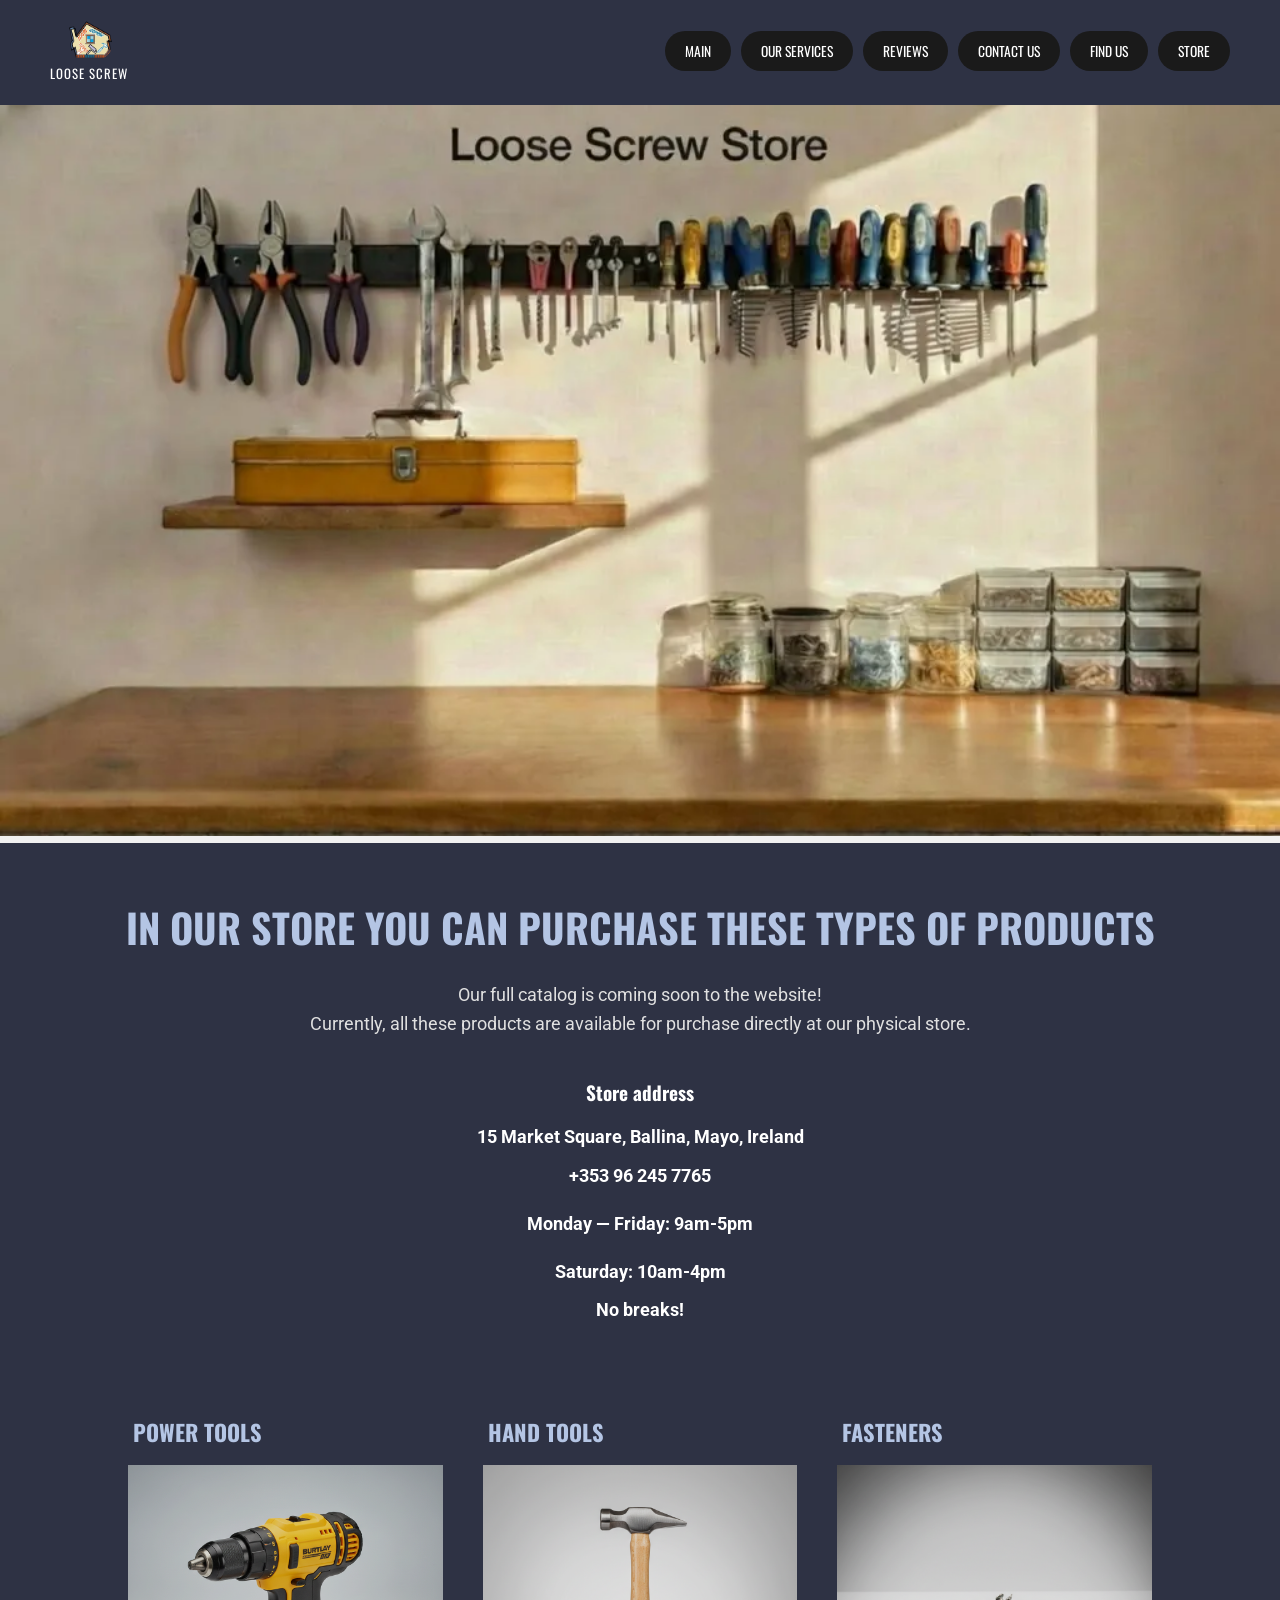
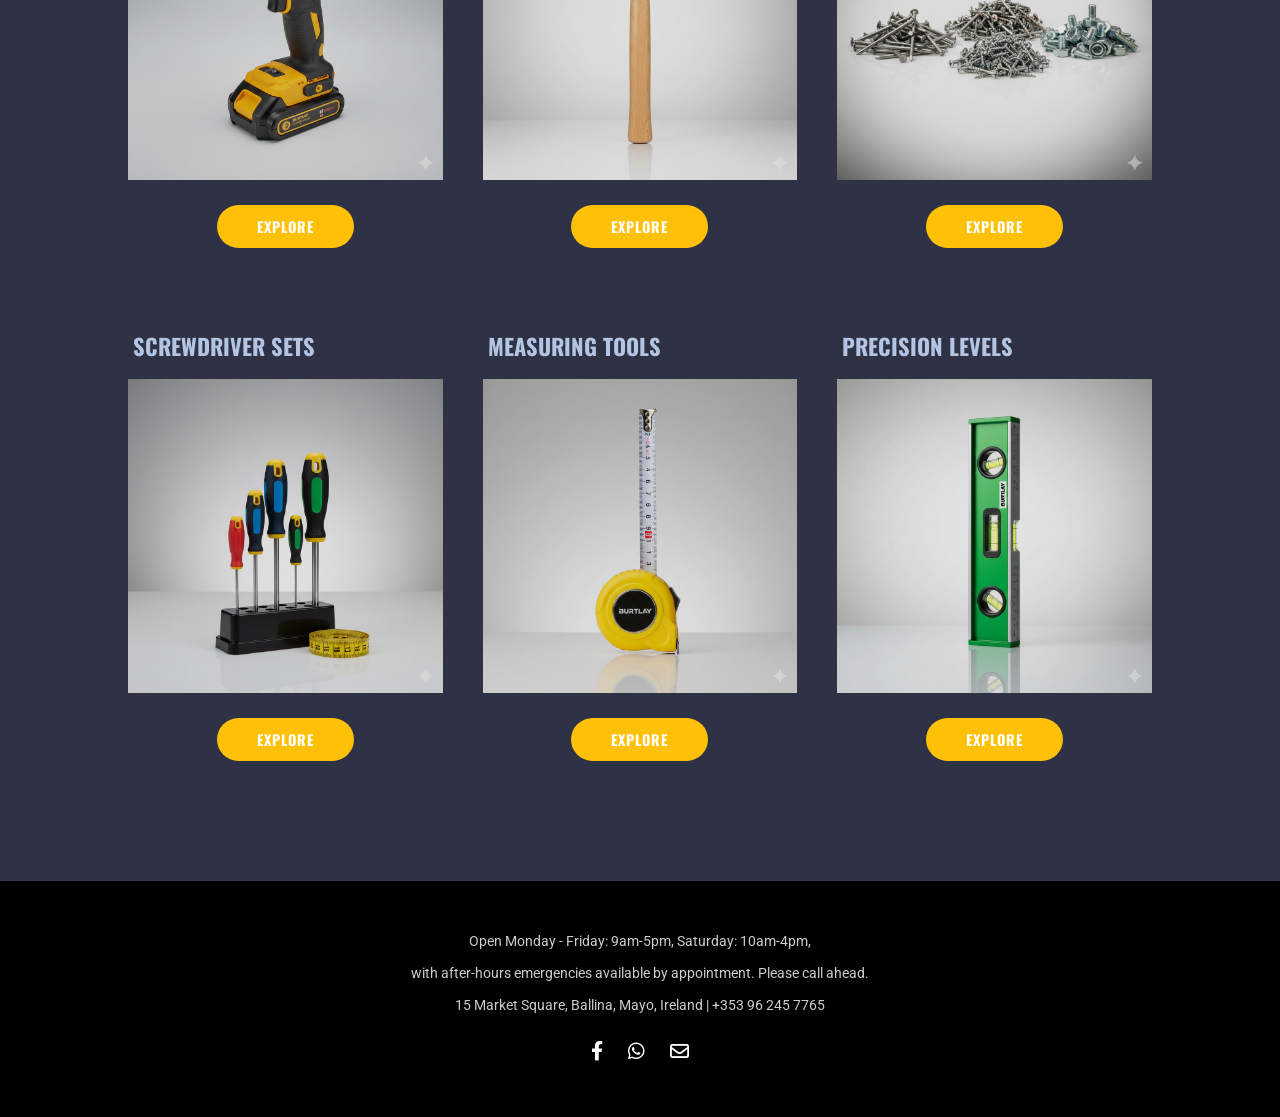
==== store.html @ 330cfa1b "Add files via upload" ====
<!DOCTYPE html>
<html lang="en">
<head>
    <meta charset="UTF-8">
    <meta name="viewport" content="width=device-width, initial-scale=1.0">
    <title>Loose Screw - Store</title>
    <link rel="stylesheet" href="style.css">
    <link rel="stylesheet" href="store.css">
    <link rel="stylesheet" href="https://cdnjs.cloudflare.com/ajax/libs/font-awesome/6.0.0/css/all.min.css">
    <link href="https://fonts.googleapis.com/css2?family=Oswald:wght@400;700&family=Roboto:wght@300;400;700&display=swap" rel="stylesheet">
</head>
<body>

<nav class="navbar">
    <div class="logo-container">
        <img src="assets/hero-house.png" alt="Loose Screw Logo" class="logo">
        <span class="brand-name">LOOSE SCREW</span>
    </div>
    <ul class="nav-links">
        <li><a href="index.html" class="nav-btn">MAIN</a></li>
        <li><a href="index.html#services" class="nav-btn">OUR SERVICES</a></li>
        <li><a href="index.html#reviews" class="nav-btn">REVIEWS</a></li>
        <li><a href="index.html#contact" class="nav-btn">CONTACT US</a></li>
        <li><a href="index.html#find-us" class="nav-btn">FIND US</a></li>
        <li><a href="store.html" class="nav-btn active-btn">STORE</a></li>
    </ul>
</nav>

<header class="store-hero">
    <img src="assets/store-hero.jpg" alt="Tool Wall" class="store-hero-img">
</header>

<section id="contacts" class="store-intro">
    <h2>IN OUR STORE YOU CAN PURCHASE THESE TYPES OF PRODUCTS</h2>
    <p class="intro-subtext">
        Our full catalog is coming soon to the website!<br>
        Currently, all these products are available for purchase directly at our physical store.
    </p>

    <div class="store-details">
        <h3>Store address</h3>
        <p>15 Market Square, Ballina, Mayo, Ireland</p>
        <p>+353 96 245 7765</p>

        <p class="hours">Monday — Friday: 9am-5pm</p>
        <p class="hours">Saturday: 10am-4pm</p>
        <p class="no-breaks">No breaks!</p>
    </div>
</section>

<section class="product-grid-section">
    <div class="product-container">

        <div class="product-card">
            <h3>POWER TOOLS</h3>
            <div class="image-box">
                <img src="assets/product-1.jpg" alt="Power Drill">
            </div>
            <a href="#contacts" class="explore-btn">EXPLORE</a>
        </div>

        <div class="product-card">
            <h3>HAND TOOLS</h3>
            <div class="image-box">
                <img src="assets/product-2.jpg" alt="Hammer">
            </div>
            <a href="#contacts" class="explore-btn">EXPLORE</a>
        </div>

        <div class="product-card">
            <h3>FASTENERS</h3>
            <div class="image-box">
                <img src="assets/product-3.jpg" alt="Screws and Nuts">
            </div>
            <a href="#contacts" class="explore-btn">EXPLORE</a>
        </div>

        <div class="product-card">
            <h3>SCREWDRIVER SETS</h3>
            <div class="image-box">
                <img src="assets/product-4.jpg" alt="Screwdrivers">
            </div>
            <a href="#contacts" class="explore-btn">EXPLORE</a>
        </div>

        <div class="product-card">
            <h3>MEASURING TOOLS</h3>
            <div class="image-box">
                <img src="assets/product-5.jpg" alt="Tape Measure">
            </div>
            <a href="#contacts" class="explore-btn">EXPLORE</a>
        </div>

        <div class="product-card">
            <h3>PRECISION LEVELS</h3>
            <div class="image-box">
                <img src="assets/product-6.jpg" alt="Level Tool">
            </div>
            <a href="#contacts" class="explore-btn">EXPLORE</a>
        </div>

    </div>
</section>

<footer>
    <p>Open Monday - Friday: 9am-5pm, Saturday: 10am-4pm,</p>
    <p>with after-hours emergencies available by appointment. Please call ahead.</p>
    <p>15 Market Square, Ballina, Mayo, Ireland | +353 96 245 7765</p>

    <div class="footer-icons">
        <i class="fab fa-facebook-f"></i>
        <i class="fab fa-whatsapp"></i>
        <i class="far fa-envelope"></i>
    </div>
</footer>

</body>
</html>
---- style.css ----
/* --- Global Styles --- */
* {
    margin: 0;
    padding: 0;
    box-sizing: border-box;
}

body {
    font-family: 'Roboto', sans-serif;
    background-color: #2E3244; /* Dark blue-grey background */
    color: #ffffff;
    line-height: 1.6;
}

h1, h2, h3, .brand-name, .nav-btn, .cta-button, .submit-btn {
    font-family: 'Oswald', sans-serif;
    text-transform: uppercase;
}

h2 {
    font-size: 3rem;
    color: #B4C5E4; /* Light periwinkle heading color */
    margin-bottom: 30px;
}

a {
    text-decoration: none;
    color: white;
}

/* --- Navigation --- */
.navbar {
    display: flex;
    justify-content: space-between;
    align-items: center;
    padding: 20px 50px;
    background-color: #2E3244;
}

.logo-container {
    display: flex;
    flex-direction: column;
    align-items: center;
}

.logo {
    width: 50px;
    margin-bottom: 5px;
}

.brand-name {
    font-size: 0.8rem;
    letter-spacing: 1px;
}

.nav-links {
    list-style: none;
    display: flex;
    gap: 10px;
}

.nav-btn {
    background-color: #1a1a1a;
    padding: 10px 20px;
    border-radius: 20px;
    font-size: 0.85rem;
    transition: background 0.3s;
}

.nav-btn:hover {
    background-color: #333;
}

/* --- Hero Section --- */
.hero {
    display: flex;
    justify-content: space-between;
    align-items: center;
    padding: 60px 10%;
    min-height: 80vh;
}

.hero-content {
    max-width: 50%;
}

.hero-content h1 {
    font-size: 4.5rem;
    line-height: 0.9;
    color: #B4C5E4;
    margin-bottom: 30px;
}

.hero-content p {
    margin-bottom: 20px;
    max-width: 90%;
}

.cta-button {
    display: inline-block;
    background-color: #121212;
    padding: 12px 30px;
    border-radius: 25px;
    margin-top: 10px;
    font-weight: bold;
}

.hero-image img {
    max-width: 100%;
    height: auto;
    width: 450px;
}

/* --- Services Section --- */
.services {
    padding: 50px;
    display: flex;
    background-color: #000;
    min-height: 80vh;
}

.services-visual {
    width: 40%;
    position: relative;
}

.services-visual img {
    width: 100%;
    height: 100%;
    object-fit: cover;
}

.services-text {
    width: 60%;
    padding: 80px 60px;
    display: flex;
    flex-direction: column;
    justify-content: center;
}

.service-row {
    margin-bottom: 25px;
}

.service-row h3 {
    display: inline;
    font-size: 1.1rem;
    color: #fff;
    margin-right: 5px;
}

.service-row p {
    display: inline;
    color: #ccc;
    font-size: 1rem;
}

/* --- Reviews Section --- */
.reviews {
    background-color: #000;
    padding: 100px 10%;
    text-align: center;
}

.reviews-grid {
    display: grid;
    grid-template-columns: 1fr 1fr;
    gap: 60px;
    text-align: center;
    margin-top: 50px;
}

.stars {
    color: #fff;
    margin-bottom: 15px;
    font-size: 1.2rem;
    letter-spacing: 3px;
}

.review-card p {
    font-size: 1.1rem;
    margin-bottom: 15px;
    line-height: 1.5;
}

.author {
    color: #aaa;
    font-size: 0.9rem;
}

/* --- Contact Section --- */
.contact {
    background-color: #000;
    padding: 80px 10%;
    display: flex;
    flex-direction: column;
    align-items: center;
    text-align: center;
}

.contact p {
    color: #ccc;
    margin-bottom: 40px;
}

.contact-form {
    width: 100%;
    max-width: 500px;
    text-align: left;
}

.contact-form label {
    display: block;
    font-weight: bold;
    font-size: 0.9rem;
    margin-bottom: 8px;
    font-family: 'Oswald', sans-serif;
}

.contact-form input,
.contact-form textarea {
    width: 100%;
    background: transparent;
    border: 1px solid #555;
    border-radius: 5px;
    padding: 12px;
    margin-bottom: 20px;
    color: white;
    font-size: 1rem;
}

.contact-form textarea {
    resize: none;
}

.submit-btn {
    background-color: #1a1a1a;
    color: white;
    border: 1px solid #555;
    padding: 12px 35px;
    border-radius: 25px;
    cursor: pointer;
    font-size: 1rem;
    transition: all 0.3s;
}

.submit-btn:hover {
    background-color: #fff;
    color: #000;
}

/* --- Find Us Section --- */
.find-us {
    background-color: #2E3244;
    padding: 80px 10%;
    display: flex;
    justify-content: space-between;
    align-items: flex-start;
}

.find-us-content {
    flex: 1;
}

.find-us h3 {
    margin-top: 30px;
    margin-bottom: 15px;
    font-size: 1rem;
}

.no-breaks {
    margin-top: 15px;
}

.social-links {
    margin-top: 30px;
    font-size: 1.2rem;
}

.social-links i {
    margin-right: 15px;
    cursor: pointer;
}

.map-container {
    flex: 1;
    display: flex;
    justify-content: flex-end;
}

.map-placeholder {
    width: 400px;
    height: 300px;
    background-color: #ddd;
    background-image: url('assets/map_placeholder.png'); /* Add a map screenshot here */
    background-size: cover;
    border-radius: 4px;
}

/* --- Footer --- */
footer {
    background-color: #000;
    padding: 50px 10%;
    text-align: center;
    font-size: 0.85rem;
    color: #ccc;
}

footer p {
    margin-bottom: 10px;
}

/* --- Responsive Mobile --- */
@media (max-width: 768px) {
    .navbar {
        flex-direction: column;
        padding: 20px;
    }

    .nav-links {
        flex-wrap: wrap;
        justify-content: center;
        margin-top: 20px;
    }

    .hero {
        flex-direction: column-reverse;
        text-align: center;
    }

    .hero-content {
        max-width: 100%;
    }

    .services {
        flex-direction: column;
    }

    .services-visual, .services-text {
        width: 100%;
    }

    .services-visual {
        height: 300px;
    }

    .reviews-grid {
        grid-template-columns: 1fr;
    }

    .find-us {
        flex-direction: column;
    }

    .map-container {
        width: 100%;
        margin-top: 40px;
        justify-content: center;
    }
}
---- store.css ----
/* --- Store Page Specific Styles --- */

/* Hero Image & Title */
.store-hero {
    position: relative;
    width: 100%;
    overflow: hidden;
    background-color: #f0f0f0;
}

.store-hero-img {
    width: 100%;
    height: 100%;
    object-fit: cover;
    object-position: top;
}

.store-hero-overlay {
    position: absolute;
    top: 20%;
    width: 100%;
    text-align: center;
    z-index: 2;
}

.store-hero-overlay h1 {
    font-size: 4rem;
    color: #333; /* Dark text as seen in the screenshot */
    text-transform: none; /* Keep natural capitalization like screenshot */
    font-family: 'Roboto', sans-serif;
    font-weight: 500;
}

/* Intro Text Section */
.store-intro {
    background-color: #2E3244; /* Matches site theme */
    color: white;
    text-align: center;
    padding: 60px 20px;
}

.store-intro h2 {
    font-size: 2.5rem;
    color: #B4C5E4;
    margin-bottom: 30px;
    line-height: 1.2;
}

.intro-subtext {
    font-size: 1.1rem;
    line-height: 1.6;
    margin-bottom: 40px;
    color: #e0e0e0;
}

.store-details h3 {
    font-size: 1.2rem;
    margin-bottom: 15px;
    text-transform: none;
    color: #fff;
}

.store-details p {
    font-size: 1.1rem;
    margin-bottom: 10px;
    font-weight: bold;
}

.hours {
    margin-top: 20px;
}

.no-breaks {
    margin-top: 10px;
}

/* Product Grid Layout */
.product-grid-section {
    background-color: #2E3244;
    padding: 20px 10% 80px 10%;
}

.product-container {
    display: grid;
    grid-template-columns: repeat(3, 1fr);
    gap: 40px;
    max-width: 1200px;
    margin: 0 auto;
}

.product-card {
    display: flex;
    flex-direction: column;
    align-items: center;
    margin-bottom: 40px;
}

.product-card h3 {
    color: #B4C5E4;
    margin-bottom: 15px;
    font-size: 1.4rem;
    text-align: left;
    width: 100%;
    padding-left: 5px;
}

.image-box {
    width: 100%;
    aspect-ratio: 1 / 1; /* Ensures perfect square */
    background-color: #e6e6e6; /* Light gray background like screenshot */
    display: flex;
    justify-content: center;
    align-items: center;
    overflow: hidden;
    margin-bottom: 25px;
}

.image-box img {
    width: 100%; /* Leaves some breathing room */
    height: auto;
    object-fit: contain;
    mix-blend-mode: multiply; /* Helps blend white bg images if they aren't transparent */
}

.explore-btn {
    background-color: #FFC107; /* Yellow button */
    color: white;
    font-family: 'Oswald', sans-serif;
    font-weight: bold;
    border: none;
    padding: 10px 40px;
    border-radius: 25px;
    cursor: pointer;
    font-size: 0.9rem;
    letter-spacing: 1px;
    transition: transform 0.2s, background-color 0.2s;
}

.explore-btn:hover {
    transform: scale(1.05);
    background-color: #ffca2c;
}

/* Footer Icons override */
.footer-icons {
    margin-top: 20px;
    font-size: 1.2rem;
}

.footer-icons i {
    margin: 0 10px;
    cursor: pointer;
    color: white;
}

/* Responsive Design for Mobile */
@media (max-width: 900px) {
    .product-container {
        grid-template-columns: repeat(2, 1fr);
    }
}

@media (max-width: 600px) {
    .product-container {
        grid-template-columns: 1fr;
    }

    .store-hero-overlay h1 {
        font-size: 2.5rem;
    }
}
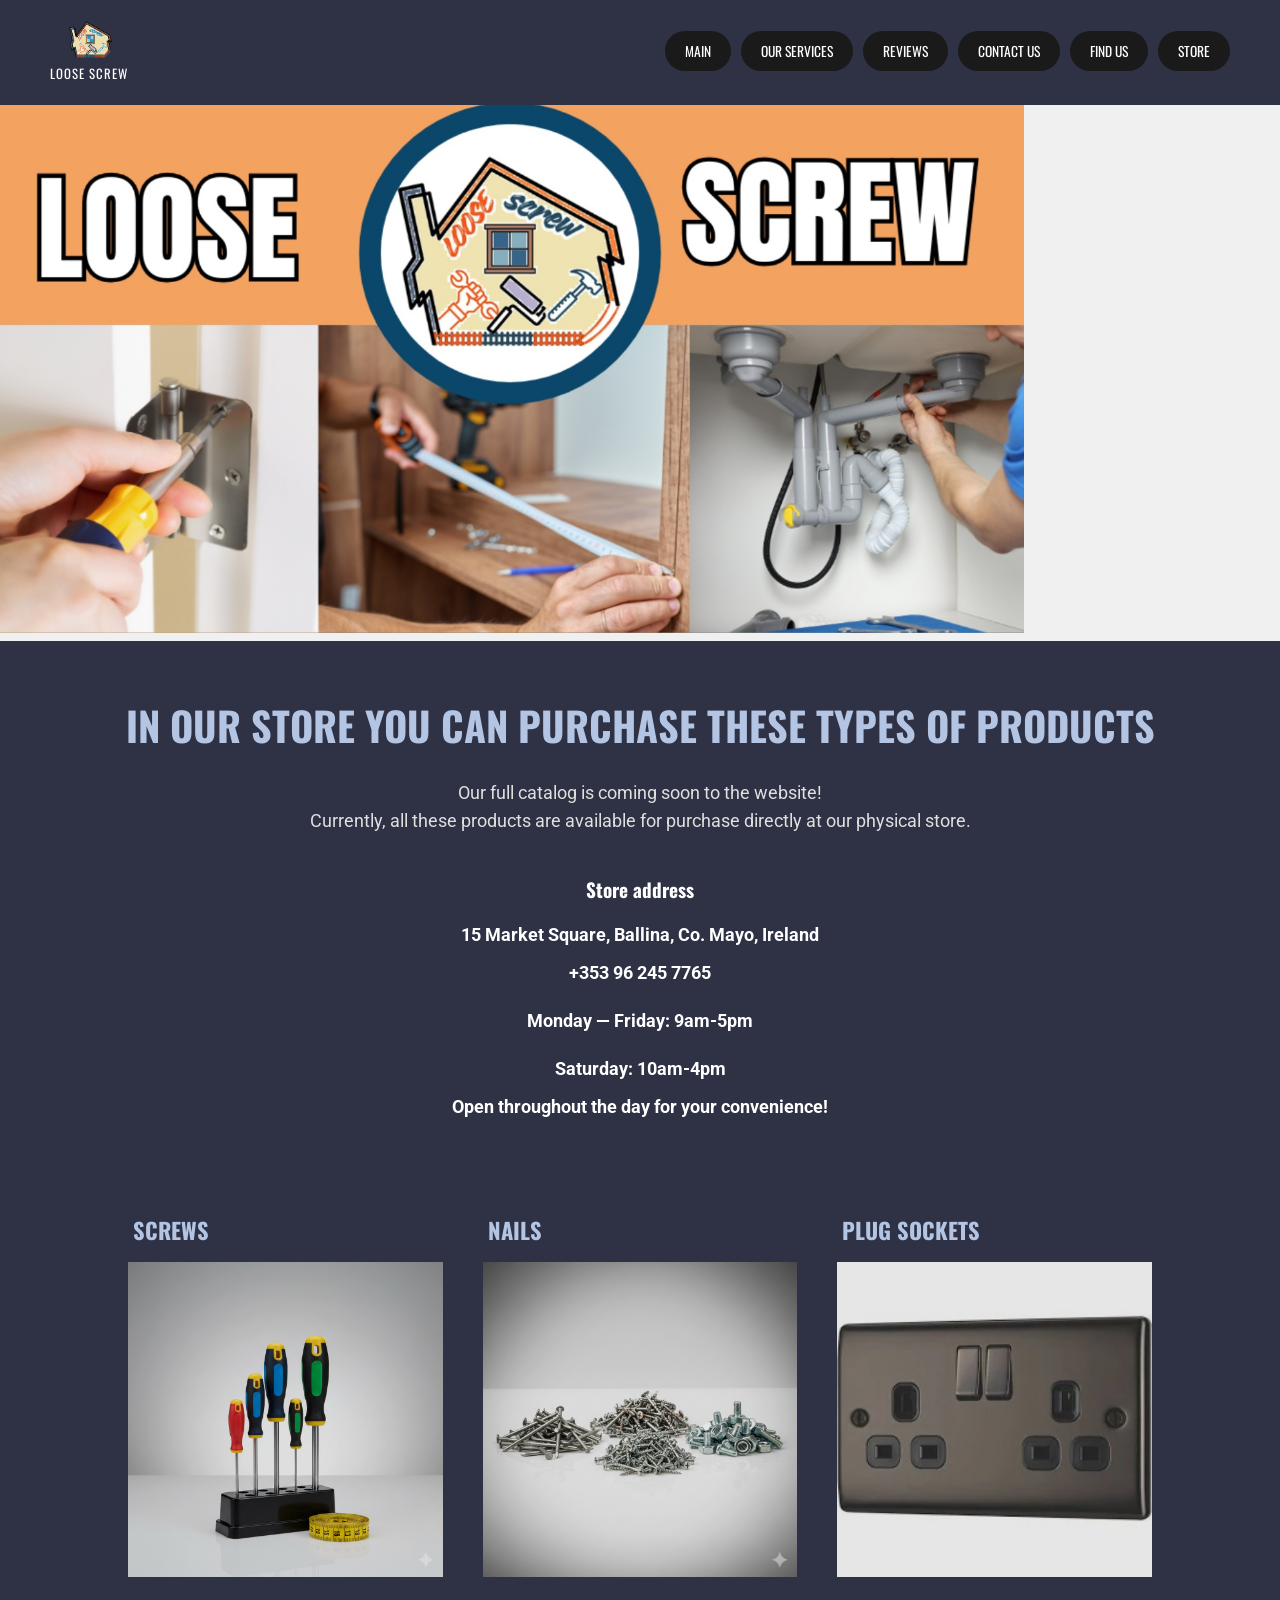
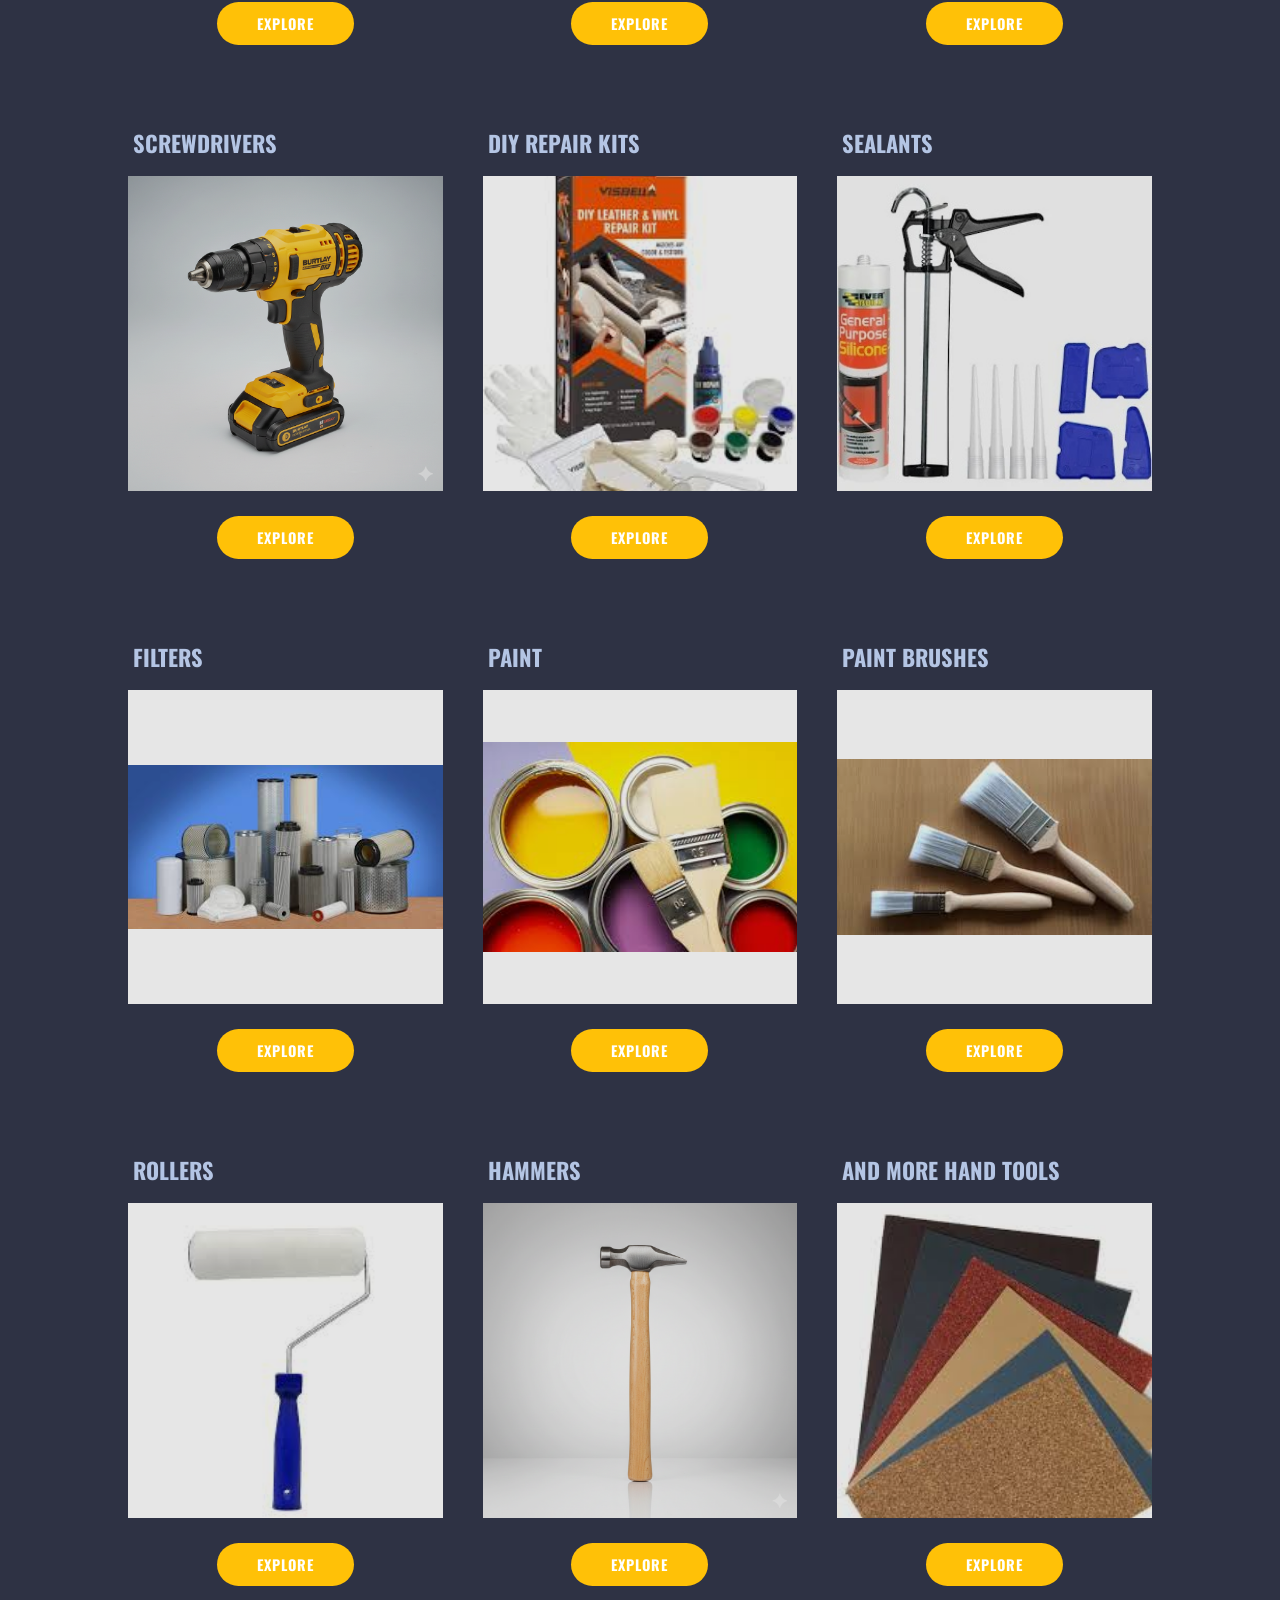
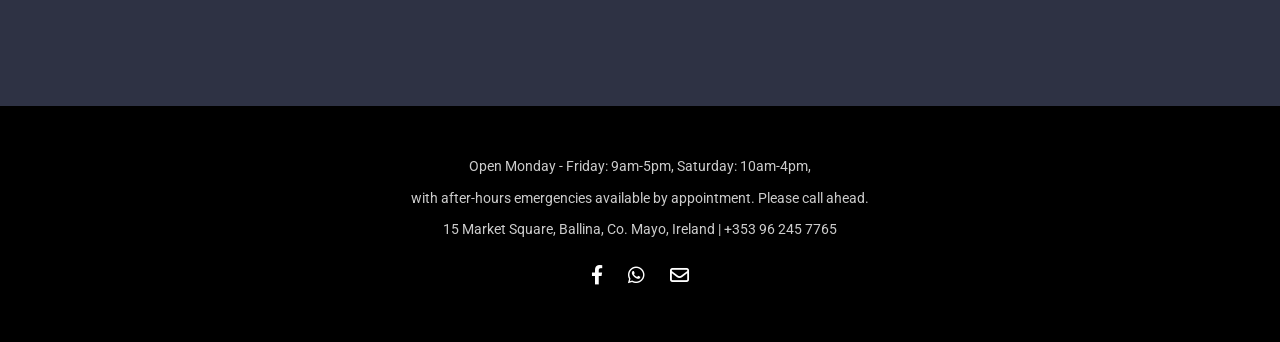
==== commit d2637fb9: "Add files via upload" ====
--- a/store.html
+++ b/store.html
@@ -10,6 +10,7 @@
     <link href="https://fonts.googleapis.com/css2?family=Oswald:wght@400;700&family=Roboto:wght@300;400;700&display=swap" rel="stylesheet">
 </head>
 <body>
+<script src="//code.tidio.co/lspiiqb1wacac2snyfqq0s9dsjgk1dm2.js" async></script>
 
 <nav class="navbar">
     <div class="logo-container">
@@ -27,7 +28,7 @@
 </nav>
 
 <header class="store-hero">
-    <img src="assets/store-hero.jpg" alt="Tool Wall" class="store-hero-img">
+    <img src="assets/store1.jpg" alt="Tool Wall" class="store-hero-img">
 </header>
 
 <section id="contacts" class="store-intro">
@@ -39,12 +40,12 @@
 
     <div class="store-details">
         <h3>Store address</h3>
-        <p>15 Market Square, Ballina, Mayo, Ireland</p>
+        <p>15 Market Square, Ballina, Co. Mayo, Ireland</p>
         <p>+353 96 245 7765</p>
 
         <p class="hours">Monday — Friday: 9am-5pm</p>
         <p class="hours">Saturday: 10am-4pm</p>
-        <p class="no-breaks">No breaks!</p>
+        <p class="no-breaks">Open throughout the day for your convenience!</p>
     </div>
 </section>
 
@@ -52,49 +53,97 @@
     <div class="product-container">
 
         <div class="product-card">
-            <h3>POWER TOOLS</h3>
+            <h3>Screws</h3>
             <div class="image-box">
-                <img src="assets/product-1.jpg" alt="Power Drill">
+                <img src="assets/product-4.jpg" alt="Power Drill">
             </div>
             <a href="#contacts" class="explore-btn">EXPLORE</a>
         </div>
 
         <div class="product-card">
-            <h3>HAND TOOLS</h3>
+            <h3>Nails</h3>
             <div class="image-box">
-                <img src="assets/product-2.jpg" alt="Hammer">
+                <img src="assets/product-3.jpg" alt="Hammer">
             </div>
             <a href="#contacts" class="explore-btn">EXPLORE</a>
         </div>
 
         <div class="product-card">
-            <h3>FASTENERS</h3>
+            <h3>Plug sockets</h3>
             <div class="image-box">
-                <img src="assets/product-3.jpg" alt="Screws and Nuts">
+                <img src="assets/sockets.jpg" alt="Screws and Nuts">
             </div>
             <a href="#contacts" class="explore-btn">EXPLORE</a>
         </div>
 
         <div class="product-card">
-            <h3>SCREWDRIVER SETS</h3>
+            <h3>SCREWDRIVERS</h3>
             <div class="image-box">
-                <img src="assets/product-4.jpg" alt="Screwdrivers">
+                <img src="assets/product-1.jpg" alt="Screwdrivers">
             </div>
             <a href="#contacts" class="explore-btn">EXPLORE</a>
         </div>
 
         <div class="product-card">
-            <h3>MEASURING TOOLS</h3>
+            <h3>Diy repair kits</h3>
             <div class="image-box">
-                <img src="assets/product-5.jpg" alt="Tape Measure">
+                <img src="assets/repair kits.jpg" alt="Tape Measure">
             </div>
             <a href="#contacts" class="explore-btn">EXPLORE</a>
         </div>
 
         <div class="product-card">
-            <h3>PRECISION LEVELS</h3>
+            <h3>Sealants</h3>
             <div class="image-box">
-                <img src="assets/product-6.jpg" alt="Level Tool">
+                <img src="assets/sealants.jpg" alt="Level Tool">
+            </div>
+            <a href="#contacts" class="explore-btn">EXPLORE</a>
+        </div>
+
+        <div class="product-card">
+            <h3>Filters</h3>
+            <div class="image-box">
+                <img src="assets/filters.jpg" alt="Level Tool">
+            </div>
+            <a href="#contacts" class="explore-btn">EXPLORE</a>
+        </div>
+
+        <div class="product-card">
+            <h3>Paint</h3>
+            <div class="image-box">
+                <img src="assets/paint.jpg" alt="Level Tool">
+            </div>
+            <a href="#contacts" class="explore-btn">EXPLORE</a>
+        </div>
+
+        <div class="product-card">
+            <h3>Paint brushes</h3>
+            <div class="image-box">
+                <img src="assets/brush.jpg" alt="Level Tool">
+            </div>
+            <a href="#contacts" class="explore-btn">EXPLORE</a>
+        </div>
+
+        <div class="product-card">
+            <h3>Rollers</h3>
+            <div class="image-box">
+                <img src="assets/rollers.jpg" alt="Level Tool">
+            </div>
+            <a href="#contacts" class="explore-btn">EXPLORE</a>
+        </div>
+
+        <div class="product-card">
+            <h3>Hammers</h3>
+            <div class="image-box">
+                <img src="assets/product-2.jpg" alt="Level Tool">
+            </div>
+            <a href="#contacts" class="explore-btn">EXPLORE</a>
+        </div>
+
+        <div class="product-card">
+            <h3>And more hand tools</h3>
+            <div class="image-box">
+                <img src="assets/sandpapers.jpg" alt="Level Tool">
             </div>
             <a href="#contacts" class="explore-btn">EXPLORE</a>
         </div>
@@ -105,7 +154,7 @@
 <footer>
     <p>Open Monday - Friday: 9am-5pm, Saturday: 10am-4pm,</p>
     <p>with after-hours emergencies available by appointment. Please call ahead.</p>
-    <p>15 Market Square, Ballina, Mayo, Ireland | +353 96 245 7765</p>
+    <p>15 Market Square, Ballina, Co. Mayo, Ireland | +353 96 245 7765</p>
 
     <div class="footer-icons">
         <i class="fab fa-facebook-f"></i>
--- a/store.css
+++ b/store.css
@@ -9,7 +9,7 @@
 }
 
 .store-hero-img {
-    width: 100%;
+    width: 80%;
     height: 100%;
     object-fit: cover;
     object-position: top;
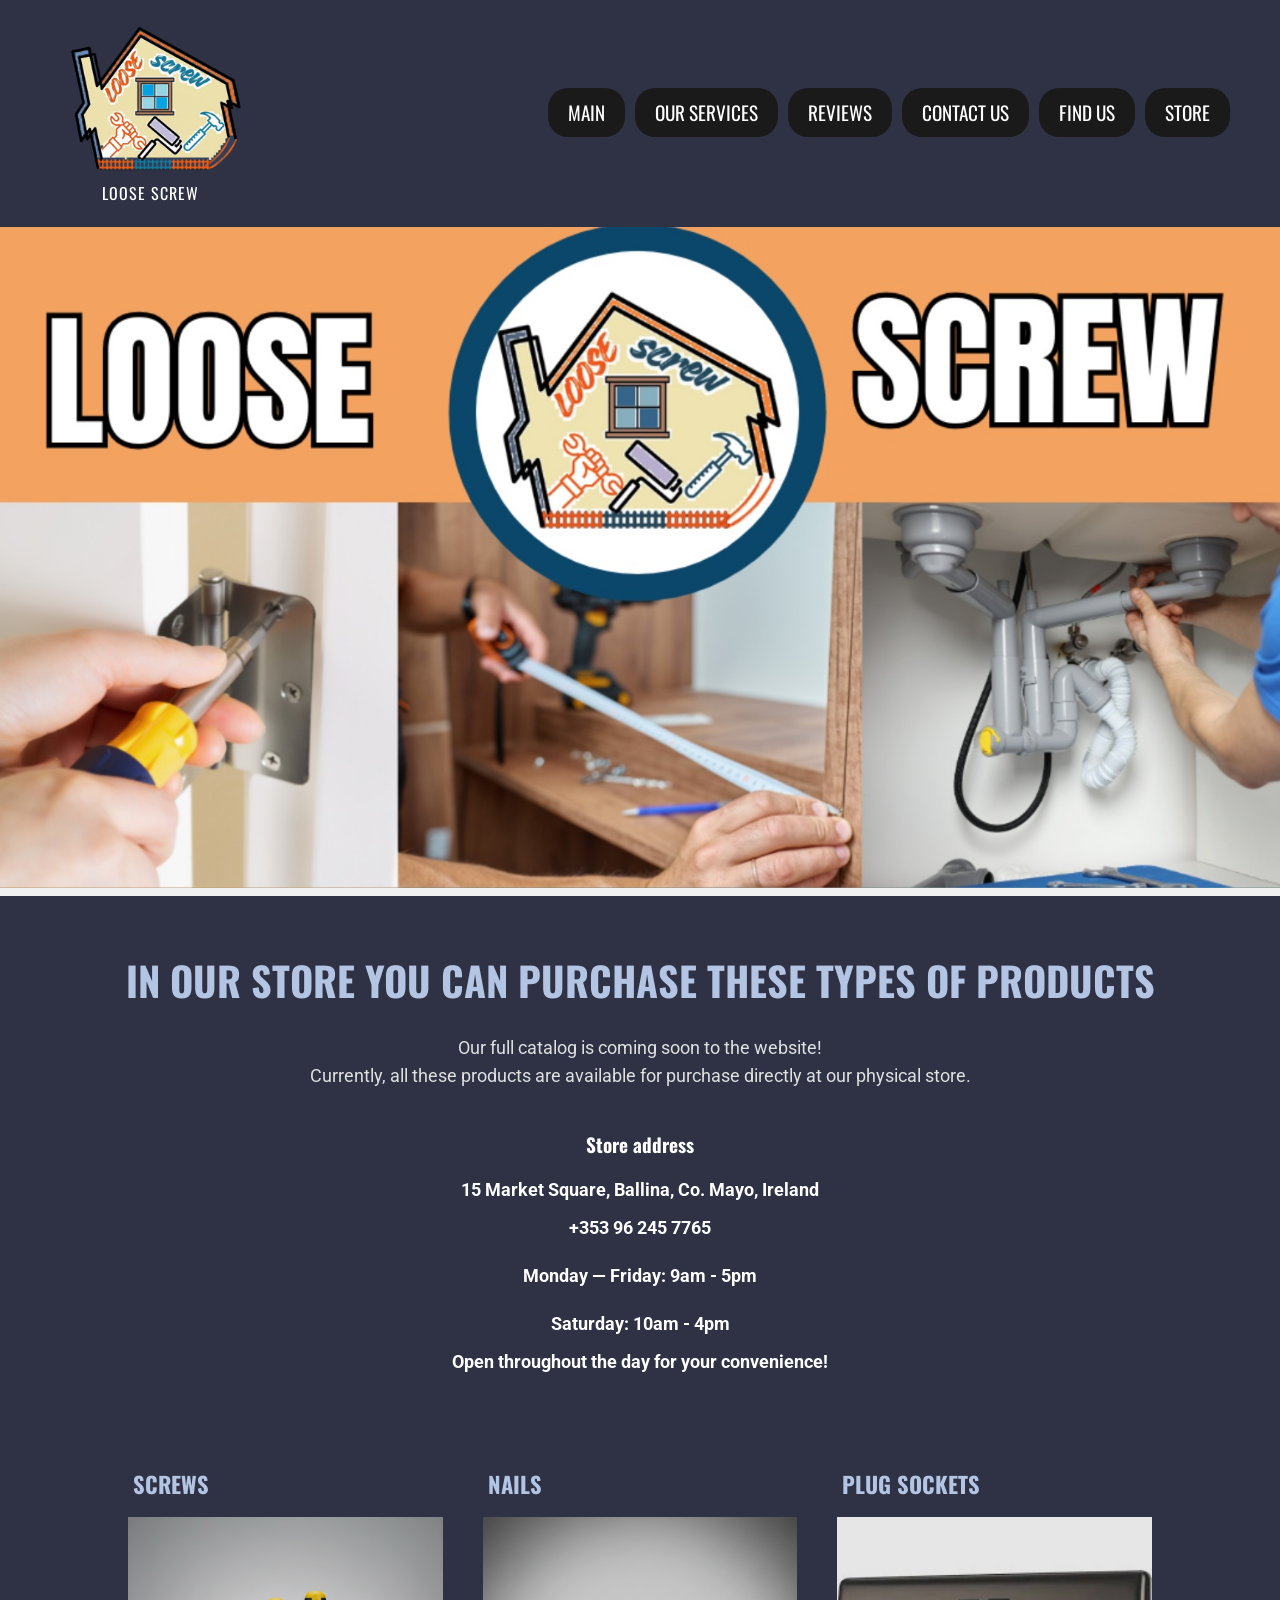
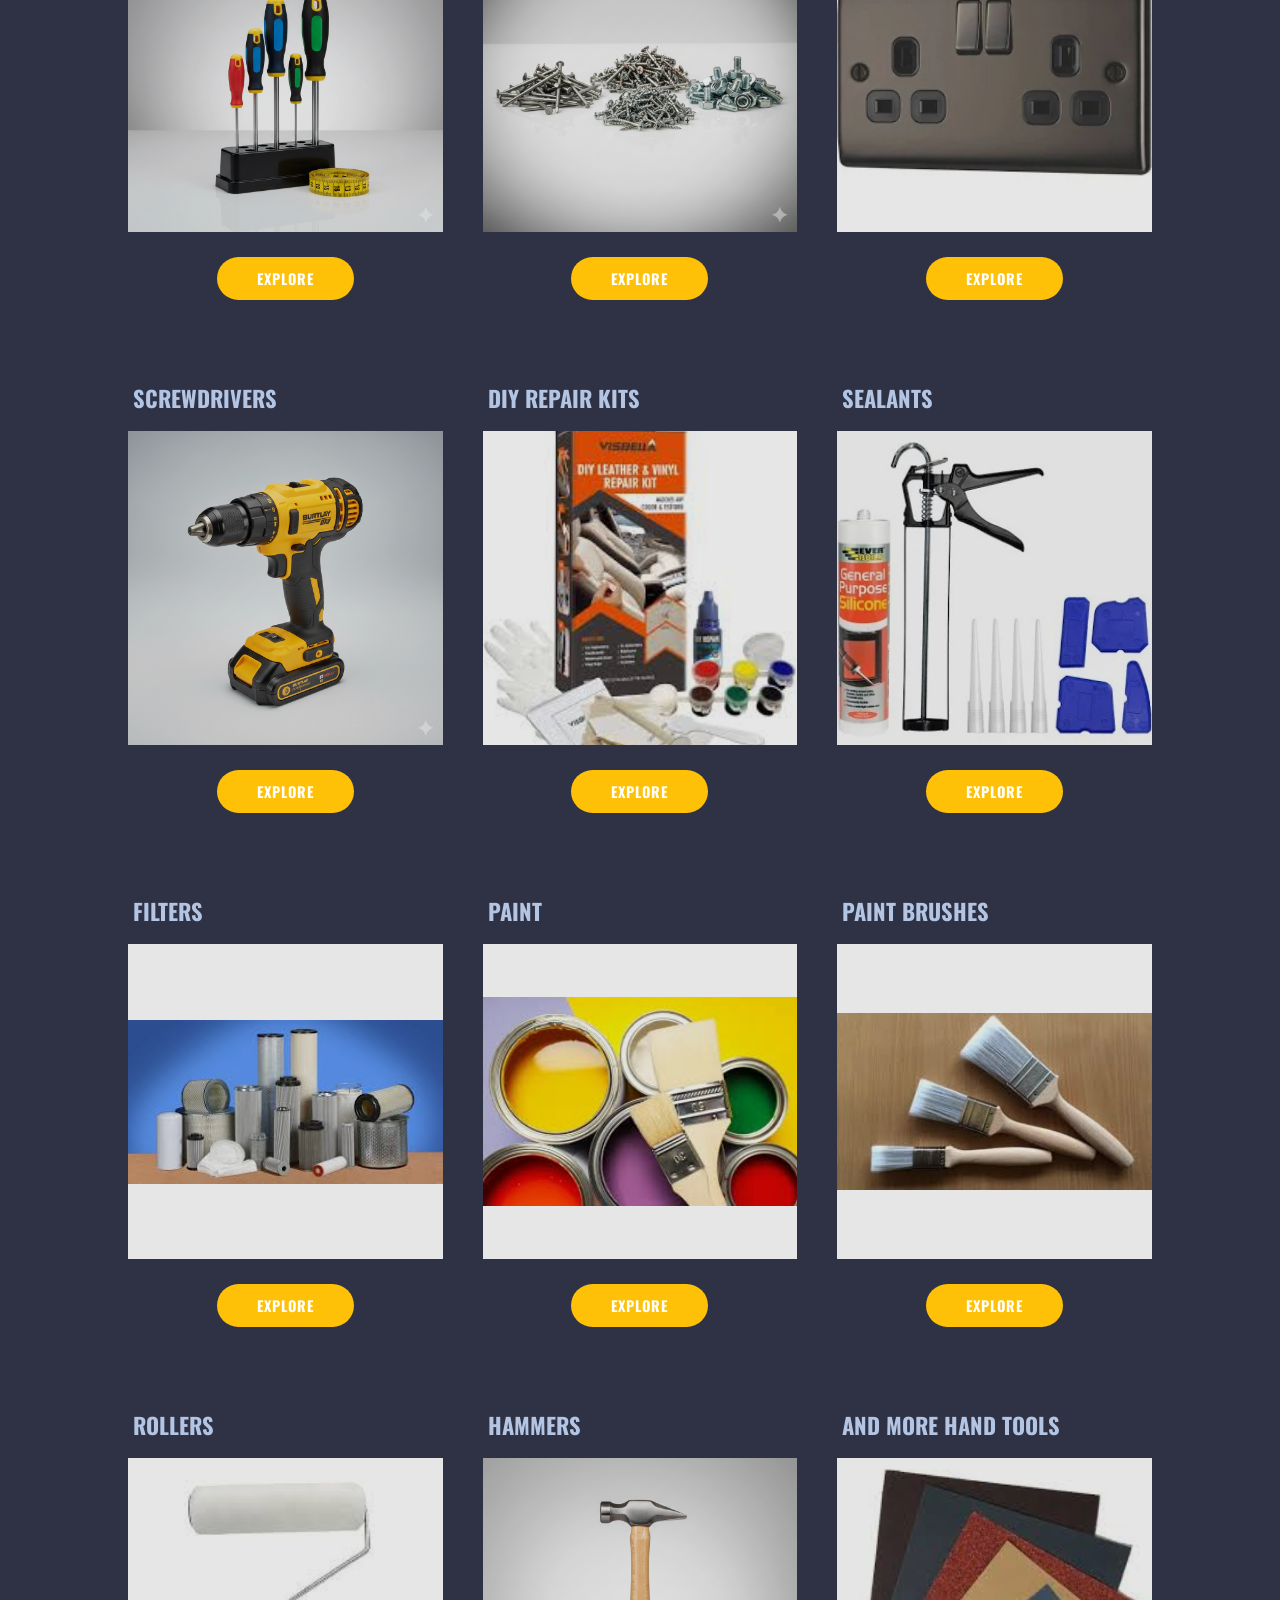
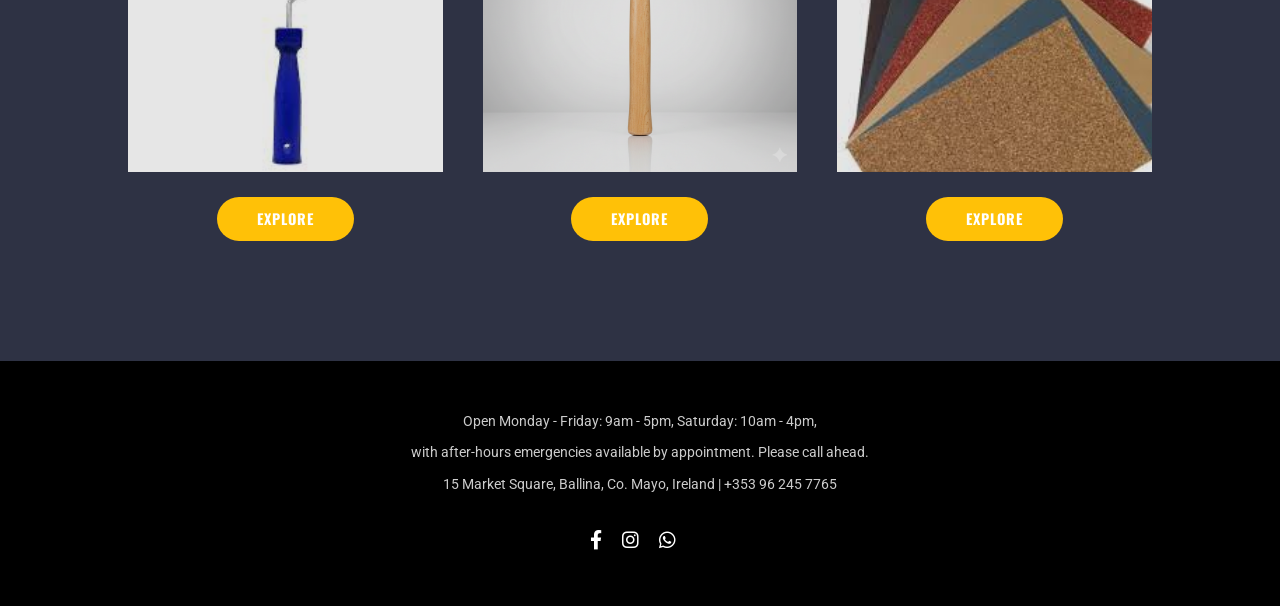
==== commit fe12d0bd: "Add files via upload" ====
--- a/store.html
+++ b/store.html
@@ -43,8 +43,8 @@
         <p>15 Market Square, Ballina, Co. Mayo, Ireland</p>
         <p>+353 96 245 7765</p>
 
-        <p class="hours">Monday — Friday: 9am-5pm</p>
-        <p class="hours">Saturday: 10am-4pm</p>
+        <p class="hours">Monday — Friday: 9am - 5pm</p>
+        <p class="hours">Saturday: 10am - 4pm</p>
         <p class="no-breaks">Open throughout the day for your convenience!</p>
     </div>
 </section>
@@ -152,14 +152,14 @@
 </section>
 
 <footer>
-    <p>Open Monday - Friday: 9am-5pm, Saturday: 10am-4pm,</p>
+    <p>Open Monday - Friday: 9am - 5pm, Saturday: 10am - 4pm,</p>
     <p>with after-hours emergencies available by appointment. Please call ahead.</p>
     <p>15 Market Square, Ballina, Co. Mayo, Ireland | +353 96 245 7765</p>
 
-    <div class="footer-icons">
-        <i class="fab fa-facebook-f"></i>
-        <i class="fab fa-whatsapp"></i>
-        <i class="far fa-envelope"></i>
+    <div class="social-links">
+        <a href="https://www.facebook.com/share/1GQJoAtL1u/" target="_blank"><i class="fab fa-facebook-f"></i></a>
+        <a href="https://www.instagram.com/loose.screws.ballina/?hl=en" target="_blank"><i class="fab fa-instagram"></i></a>
+        <a href="https://wa.me/353962457765" target="_blank"><i class="fab fa-whatsapp"></i></a>
     </div>
 </footer>
 
--- a/style.css
+++ b/style.css
@@ -44,12 +44,12 @@
 }
 
 .logo {
-    width: 50px;
+    width: 200px;
     margin-bottom: 5px;
 }
 
 .brand-name {
-    font-size: 0.8rem;
+    font-size: 1rem;
     letter-spacing: 1px;
 }
 
@@ -63,7 +63,7 @@
     background-color: #1a1a1a;
     padding: 10px 20px;
     border-radius: 20px;
-    font-size: 0.85rem;
+    font-size: 1.2rem;
     transition: background 0.3s;
 }
 
@@ -75,13 +75,15 @@
 .hero {
     display: flex;
     justify-content: space-between;
-    align-items: center;
-    padding: 60px 10%;
-    min-height: 80vh;
+    
+    
+    min-height: 80vh; 
 }
 
 .hero-content {
     max-width: 50%;
+    padding: 60px 10%;
+    align-items: center;
 }
 
 .hero-content h1 {
@@ -105,10 +107,22 @@
     font-weight: bold;
 }
 
+.cta-button1 {
+    display: inline-block;
+    background-color: #121212;
+    padding: 12px 30px;
+    border-radius: 25px;
+    margin-top: 10px;
+    font-weight: bold;
+    font-size: 2.5rem;
+}
+
 .hero-image img {
     max-width: 100%;
     height: auto;
-    width: 450px;
+    width: 100%;
+    margin-top: 10%;
+
 }
 
 /* --- Services Section --- */
@@ -120,15 +134,23 @@
 }
 
 .services-visual {
-    width: 40%;
-    position: relative;
-}
-
-.services-visual img {
-    width: 100%;
-    height: 100%;
+    display: flex;
+     justify-content: space-between;
+     
+     gap: 10px;
+}
+
+
+.img1 {
+    width: 50%;
+    align-items: center;
     object-fit: cover;
 }
+.img2 {
+    width: 50%;
+    align-items: top;
+}
+
 
 .services-text {
     width: 60%;
--- a/store.css
+++ b/store.css
@@ -9,7 +9,7 @@
 }
 
 .store-hero-img {
-    width: 80%;
+    width: 100%;
     height: 100%;
     object-fit: cover;
     object-position: top;
@@ -28,7 +28,7 @@
     color: #333; /* Dark text as seen in the screenshot */
     text-transform: none; /* Keep natural capitalization like screenshot */
     font-family: 'Roboto', sans-serif;
-    font-weight: 500;
+    font-weight: 500%;
 }
 
 /* Intro Text Section */
